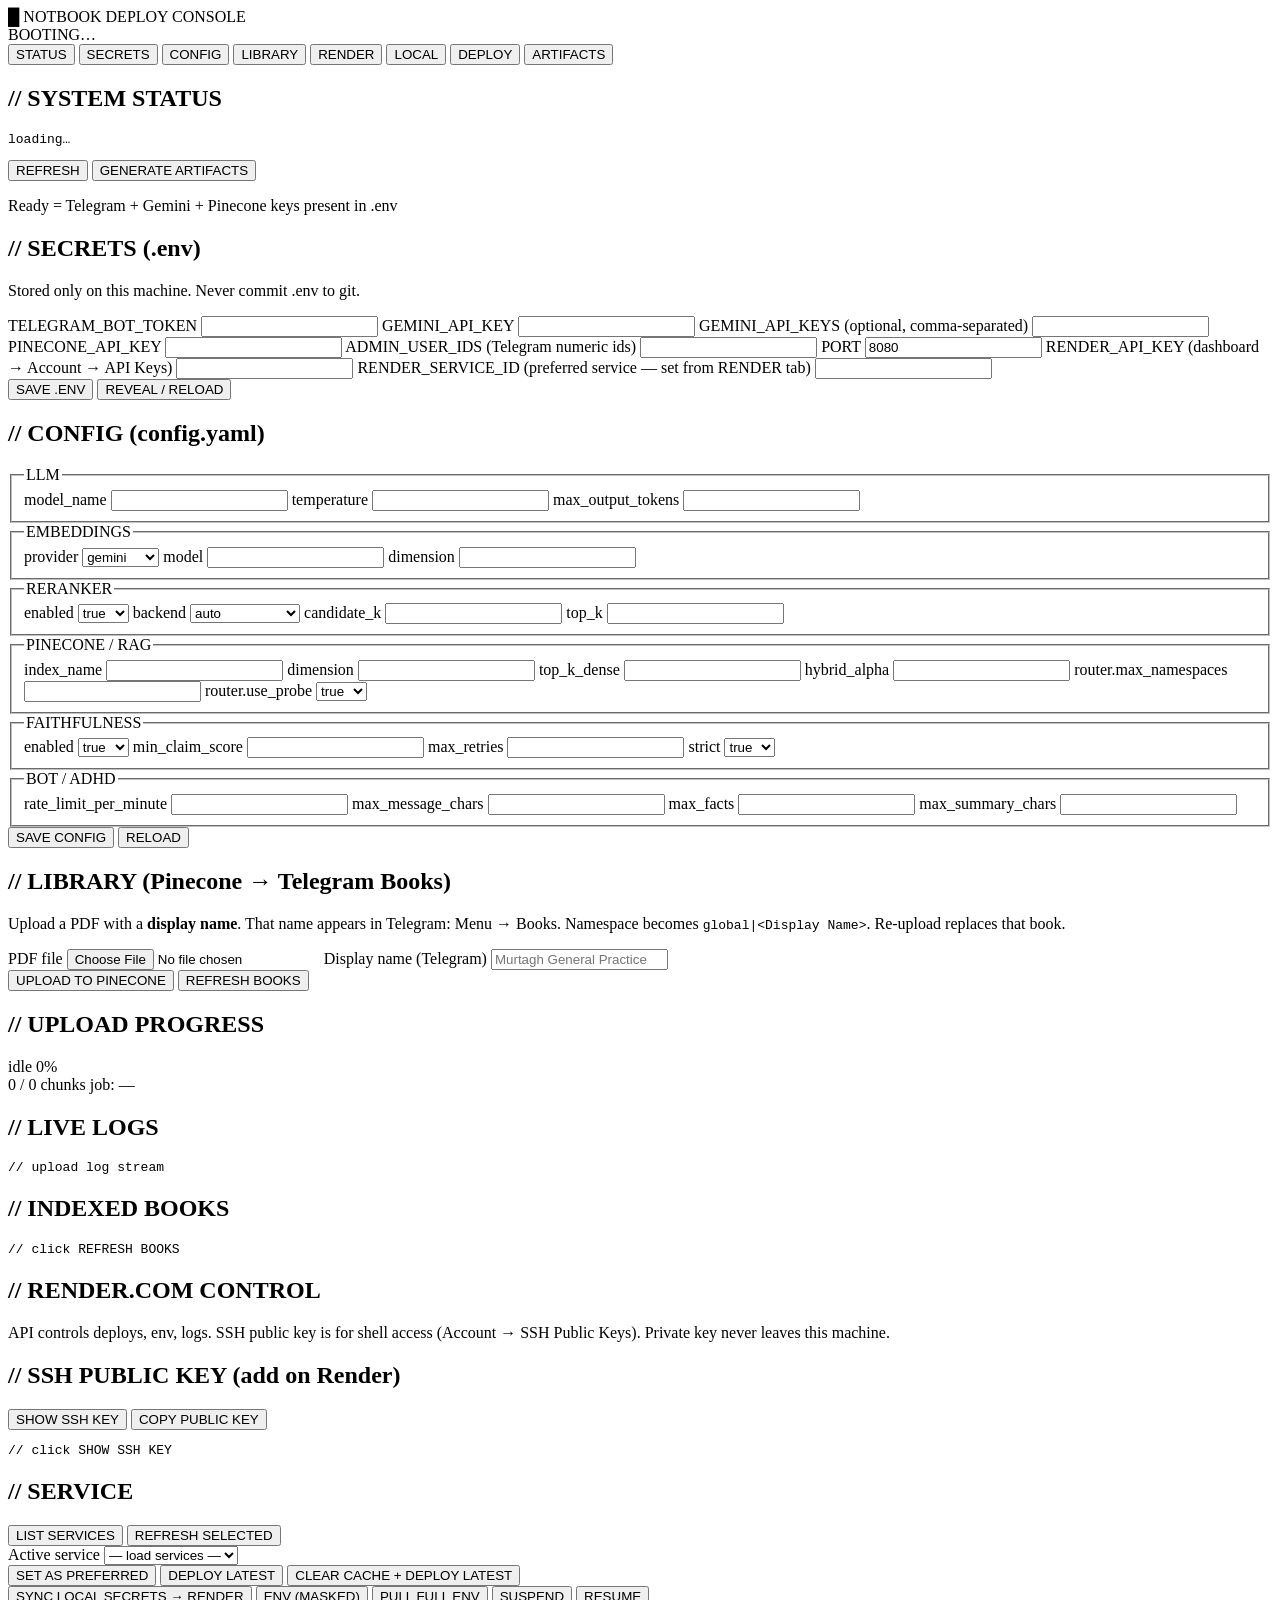
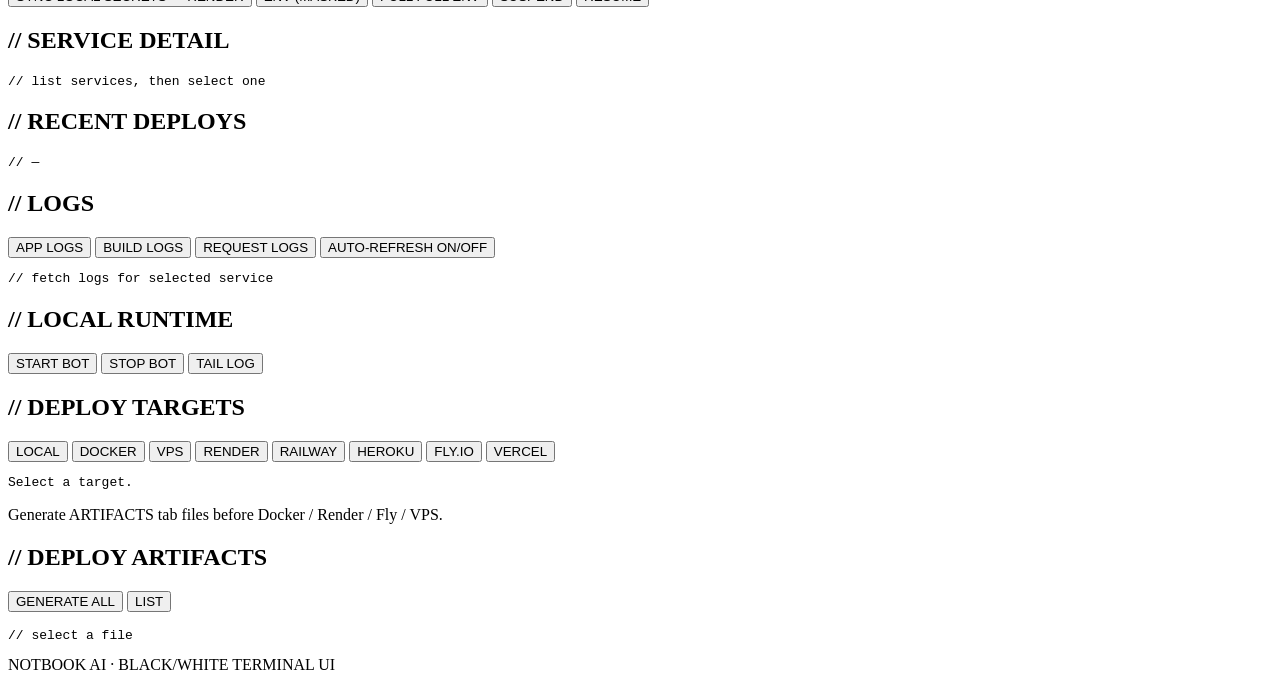
==== deploy_console/templates/index.html @ 41f43f49 "Add realtime upload progress bar and live logs to Deploy Console Library ingest runs as a background" ====
<!DOCTYPE html>
<html lang="en">
<head>
  <meta charset="UTF-8" />
  <meta name="viewport" content="width=device-width, initial-scale=1" />
  <title>NOTBOOK // DEPLOY CONSOLE</title>
  <link rel="stylesheet" href="/static/style.css" />
</head>
<body>
  <div class="crt">
    <header class="top">
      <div class="brand">
        <span class="blink">█</span> NOTBOOK DEPLOY CONSOLE
      </div>
      <div class="meta" id="meta-line">BOOTING…</div>
    </header>

    <nav class="tabs" id="tabs">
      <button data-tab="status" class="active">STATUS</button>
      <button data-tab="secrets">SECRETS</button>
      <button data-tab="config">CONFIG</button>
      <button data-tab="library">LIBRARY</button>
      <button data-tab="render">RENDER</button>
      <button data-tab="local">LOCAL</button>
      <button data-tab="deploy">DEPLOY</button>
      <button data-tab="artifacts">ARTIFACTS</button>
    </nav>

    <main>
      <!-- STATUS -->
      <section id="tab-status" class="panel active">
        <h2>// SYSTEM STATUS</h2>
        <pre id="status-pre" class="term-block">loading…</pre>
        <div class="row">
          <button class="btn" id="btn-refresh-status">REFRESH</button>
          <button class="btn" id="btn-gen-artifacts">GENERATE ARTIFACTS</button>
        </div>
        <p class="hint">Ready = Telegram + Gemini + Pinecone keys present in .env</p>
      </section>

      <!-- SECRETS -->
      <section id="tab-secrets" class="panel">
        <h2>// SECRETS  (.env)</h2>
        <p class="hint">Stored only on this machine. Never commit .env to git.</p>
        <form id="form-secrets" class="form-grid">
          <label>TELEGRAM_BOT_TOKEN
            <input name="TELEGRAM_BOT_TOKEN" type="password" autocomplete="off" spellcheck="false" />
          </label>
          <label>GEMINI_API_KEY
            <input name="GEMINI_API_KEY" type="password" autocomplete="off" spellcheck="false" />
          </label>
          <label>GEMINI_API_KEYS <span class="dim">(optional, comma-separated)</span>
            <input name="GEMINI_API_KEYS" type="text" autocomplete="off" spellcheck="false" />
          </label>
          <label>PINECONE_API_KEY
            <input name="PINECONE_API_KEY" type="password" autocomplete="off" spellcheck="false" />
          </label>
          <label>ADMIN_USER_IDS <span class="dim">(Telegram numeric ids)</span>
            <input name="ADMIN_USER_IDS" type="text" autocomplete="off" spellcheck="false" />
          </label>
          <label>PORT
            <input name="PORT" type="text" value="8080" autocomplete="off" />
          </label>
          <label>RENDER_API_KEY <span class="dim">(dashboard → Account → API Keys)</span>
            <input name="RENDER_API_KEY" type="password" autocomplete="off" spellcheck="false" />
          </label>
          <label>RENDER_SERVICE_ID <span class="dim">(preferred service — set from RENDER tab)</span>
            <input name="RENDER_SERVICE_ID" type="text" autocomplete="off" spellcheck="false" />
          </label>
        </form>
        <div class="row">
          <button class="btn" id="btn-save-secrets">SAVE .ENV</button>
          <button class="btn ghost" id="btn-reveal-secrets">REVEAL / RELOAD</button>
        </div>
        <pre id="secrets-msg" class="msg"></pre>
      </section>

      <!-- CONFIG -->
      <section id="tab-config" class="panel">
        <h2>// CONFIG  (config.yaml)</h2>
        <form id="form-config" class="form-grid two">
          <fieldset>
            <legend>LLM</legend>
            <label>model_name
              <input name="llm.model_name" data-path="llm.model_name" />
            </label>
            <label>temperature
              <input name="llm.temperature" data-path="llm.temperature" />
            </label>
            <label>max_output_tokens
              <input name="llm.max_output_tokens" data-path="llm.max_output_tokens" />
            </label>
          </fieldset>
          <fieldset>
            <legend>EMBEDDINGS</legend>
            <label>provider
              <select data-path="embeddings.provider">
                <option value="gemini">gemini</option>
                <option value="pinecone">pinecone</option>
              </select>
            </label>
            <label>model
              <input data-path="embeddings.model" />
            </label>
            <label>dimension
              <input data-path="embeddings.dimension" />
            </label>
          </fieldset>
          <fieldset>
            <legend>RERANKER</legend>
            <label>enabled
              <select data-path="reranker.enabled">
                <option value="true">true</option>
                <option value="false">false</option>
              </select>
            </label>
            <label>backend
              <select data-path="reranker.backend">
                <option value="auto">auto</option>
                <option value="gemini">gemini</option>
                <option value="cross_encoder">cross_encoder</option>
                <option value="none">none</option>
              </select>
            </label>
            <label>candidate_k
              <input data-path="reranker.candidate_k" />
            </label>
            <label>top_k
              <input data-path="reranker.top_k" />
            </label>
          </fieldset>
          <fieldset>
            <legend>PINECONE / RAG</legend>
            <label>index_name
              <input data-path="pinecone.index_name" />
            </label>
            <label>dimension
              <input data-path="pinecone.dimension" />
            </label>
            <label>top_k_dense
              <input data-path="pinecone.top_k_dense" />
            </label>
            <label>hybrid_alpha
              <input data-path="pinecone.hybrid_alpha" />
            </label>
            <label>router.max_namespaces
              <input data-path="pinecone.router.max_namespaces" />
            </label>
            <label>router.use_probe
              <select data-path="pinecone.router.use_probe">
                <option value="true">true</option>
                <option value="false">false</option>
              </select>
            </label>
          </fieldset>
          <fieldset>
            <legend>FAITHFULNESS</legend>
            <label>enabled
              <select data-path="faithfulness.enabled">
                <option value="true">true</option>
                <option value="false">false</option>
              </select>
            </label>
            <label>min_claim_score
              <input data-path="faithfulness.min_claim_score" />
            </label>
            <label>max_retries
              <input data-path="faithfulness.max_retries" />
            </label>
            <label>strict
              <select data-path="faithfulness.strict">
                <option value="true">true</option>
                <option value="false">false</option>
              </select>
            </label>
          </fieldset>
          <fieldset>
            <legend>BOT / ADHD</legend>
            <label>rate_limit_per_minute
              <input data-path="bot.rate_limit_per_minute" />
            </label>
            <label>max_message_chars
              <input data-path="bot.max_message_chars" />
            </label>
            <label>max_facts
              <input data-path="adhd.max_facts" />
            </label>
            <label>max_summary_chars
              <input data-path="adhd.max_summary_chars" />
            </label>
          </fieldset>
        </form>
        <div class="row">
          <button class="btn" id="btn-save-config">SAVE CONFIG</button>
          <button class="btn ghost" id="btn-reload-config">RELOAD</button>
        </div>
        <pre id="config-msg" class="msg"></pre>
      </section>

      <!-- LIBRARY / PINECONE UPLOAD -->
      <section id="tab-library" class="panel">
        <h2>// LIBRARY  (Pinecone → Telegram Books)</h2>
        <p class="hint">
          Upload a PDF with a <b>display name</b>. That name appears in Telegram: Menu → Books.
          Namespace becomes <code>global|&lt;Display Name&gt;</code>. Re-upload replaces that book.
        </p>
        <form id="form-library" class="form-grid" enctype="multipart/form-data">
          <label>PDF file
            <input type="file" name="file" id="lib-file" accept=".pdf,application/pdf" />
          </label>
          <label>Display name (Telegram)
            <input type="text" name="display_name" id="lib-name" placeholder="Murtagh General Practice" autocomplete="off" />
          </label>
        </form>
        <div class="row">
          <button class="btn" id="btn-lib-upload">UPLOAD TO PINECONE</button>
          <button class="btn ghost" id="btn-lib-refresh">REFRESH BOOKS</button>
        </div>
        <pre id="lib-msg" class="msg"></pre>

        <h2>// UPLOAD PROGRESS</h2>
        <div class="prog-meta">
          <span id="lib-phase">idle</span>
          <span id="lib-pct-label">0%</span>
        </div>
        <div class="prog-track" aria-label="upload progress">
          <div class="prog-fill" id="lib-prog-fill" style="width:0%"></div>
        </div>
        <div class="prog-meta dim">
          <span id="lib-counts">0 / 0 chunks</span>
          <span id="lib-job">job: —</span>
        </div>
        <h2>// LIVE LOGS</h2>
        <pre id="lib-live-log" class="term-block log">// upload log stream</pre>

        <h2>// INDEXED BOOKS</h2>
        <pre id="lib-books" class="term-block">// click REFRESH BOOKS</pre>
      </section>

      <!-- RENDER -->
      <section id="tab-render" class="panel">
        <h2>// RENDER.COM CONTROL</h2>
        <p class="hint">
          API controls deploys, env, logs. SSH public key is for shell access (Account → SSH Public Keys).
          Private key never leaves this machine.
        </p>

        <h2>// SSH PUBLIC KEY (add on Render)</h2>
        <div class="row">
          <button class="btn" id="btn-render-ssh">SHOW SSH KEY</button>
          <button class="btn ghost" id="btn-copy-ssh">COPY PUBLIC KEY</button>
        </div>
        <pre id="render-ssh" class="term-block">// click SHOW SSH KEY</pre>

        <h2>// SERVICE</h2>
        <div class="row">
          <button class="btn" id="btn-render-list">LIST SERVICES</button>
          <button class="btn ghost" id="btn-render-refresh">REFRESH SELECTED</button>
        </div>
        <label>Active service
          <select id="render-service-select">
            <option value="">— load services —</option>
          </select>
        </label>
        <div class="row">
          <button class="btn" id="btn-render-prefer">SET AS PREFERRED</button>
          <button class="btn" id="btn-render-deploy">DEPLOY LATEST</button>
          <button class="btn danger" id="btn-render-deploy-clear">CLEAR CACHE + DEPLOY LATEST</button>
        </div>
        <div class="row">
          <button class="btn ghost" id="btn-render-sync">SYNC LOCAL SECRETS → RENDER</button>
          <button class="btn ghost" id="btn-render-env">ENV (MASKED)</button>
          <button class="btn" id="btn-render-env-full">PULL FULL ENV</button>
          <button class="btn danger" id="btn-render-suspend">SUSPEND</button>
          <button class="btn" id="btn-render-resume">RESUME</button>
        </div>
        <pre id="render-msg" class="msg"></pre>
        <h2>// SERVICE DETAIL</h2>
        <pre id="render-detail" class="term-block">// list services, then select one</pre>
        <h2>// RECENT DEPLOYS</h2>
        <pre id="render-deploys" class="term-block log">// —</pre>
        <h2>// LOGS</h2>
        <div class="row">
          <button class="btn" id="btn-render-logs">APP LOGS</button>
          <button class="btn ghost" id="btn-render-logs-build">BUILD LOGS</button>
          <button class="btn ghost" id="btn-render-logs-req">REQUEST LOGS</button>
          <button class="btn ghost" id="btn-render-logs-auto">AUTO-REFRESH ON/OFF</button>
        </div>
        <pre id="render-logs" class="term-block log">// fetch logs for selected service</pre>
      </section>

      <!-- LOCAL -->
      <section id="tab-local" class="panel">
        <h2>// LOCAL RUNTIME</h2>
        <div class="row">
          <button class="btn" id="btn-start">START BOT</button>
          <button class="btn danger" id="btn-stop">STOP BOT</button>
          <button class="btn ghost" id="btn-log">TAIL LOG</button>
        </div>
        <pre id="local-msg" class="msg"></pre>
        <pre id="local-log" class="term-block log"></pre>
      </section>

      <!-- DEPLOY -->
      <section id="tab-deploy" class="panel">
        <h2>// DEPLOY TARGETS</h2>
        <div class="targets" id="targets">
          <button data-target="local" class="target">LOCAL</button>
          <button data-target="docker" class="target">DOCKER</button>
          <button data-target="vps" class="target">VPS</button>
          <button data-target="render" class="target">RENDER</button>
          <button data-target="railway" class="target">RAILWAY</button>
          <button data-target="heroku" class="target">HEROKU</button>
          <button data-target="fly" class="target">FLY.IO</button>
          <button data-target="vercel" class="target warn">VERCEL</button>
        </div>
        <pre id="deploy-guide" class="term-block">Select a target.</pre>
        <p class="hint">Generate ARTIFACTS tab files before Docker / Render / Fly / VPS.</p>
      </section>

      <!-- ARTIFACTS -->
      <section id="tab-artifacts" class="panel">
        <h2>// DEPLOY ARTIFACTS</h2>
        <div class="row">
          <button class="btn" id="btn-gen">GENERATE ALL</button>
          <button class="btn ghost" id="btn-list-art">LIST</button>
        </div>
        <ul id="art-list" class="file-list"></ul>
        <pre id="art-view" class="term-block log">// select a file</pre>
      </section>
    </main>

    <footer class="foot">
      <span>NOTBOOK AI · BLACK/WHITE TERMINAL UI</span>
      <span id="clock"></span>
    </footer>
  </div>
  <script src="/static/app.js"></script>
</body>
</html>
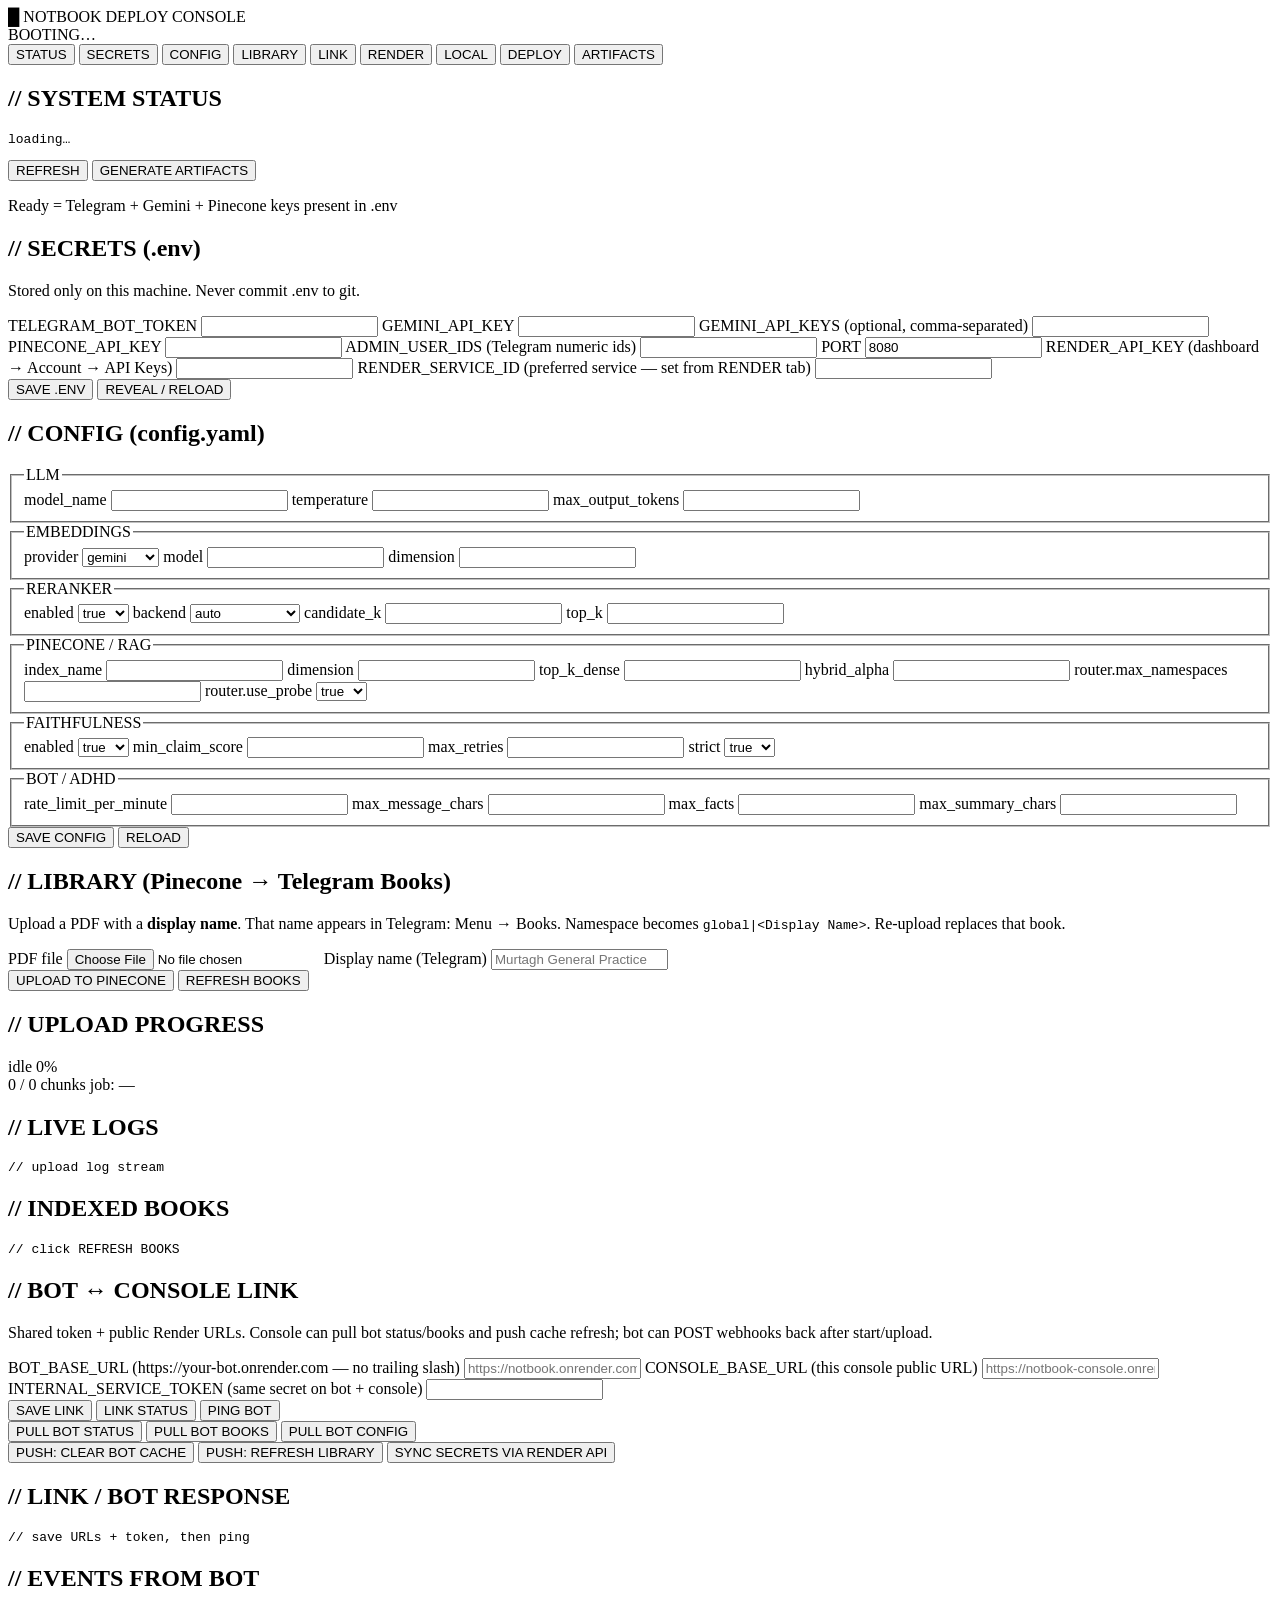
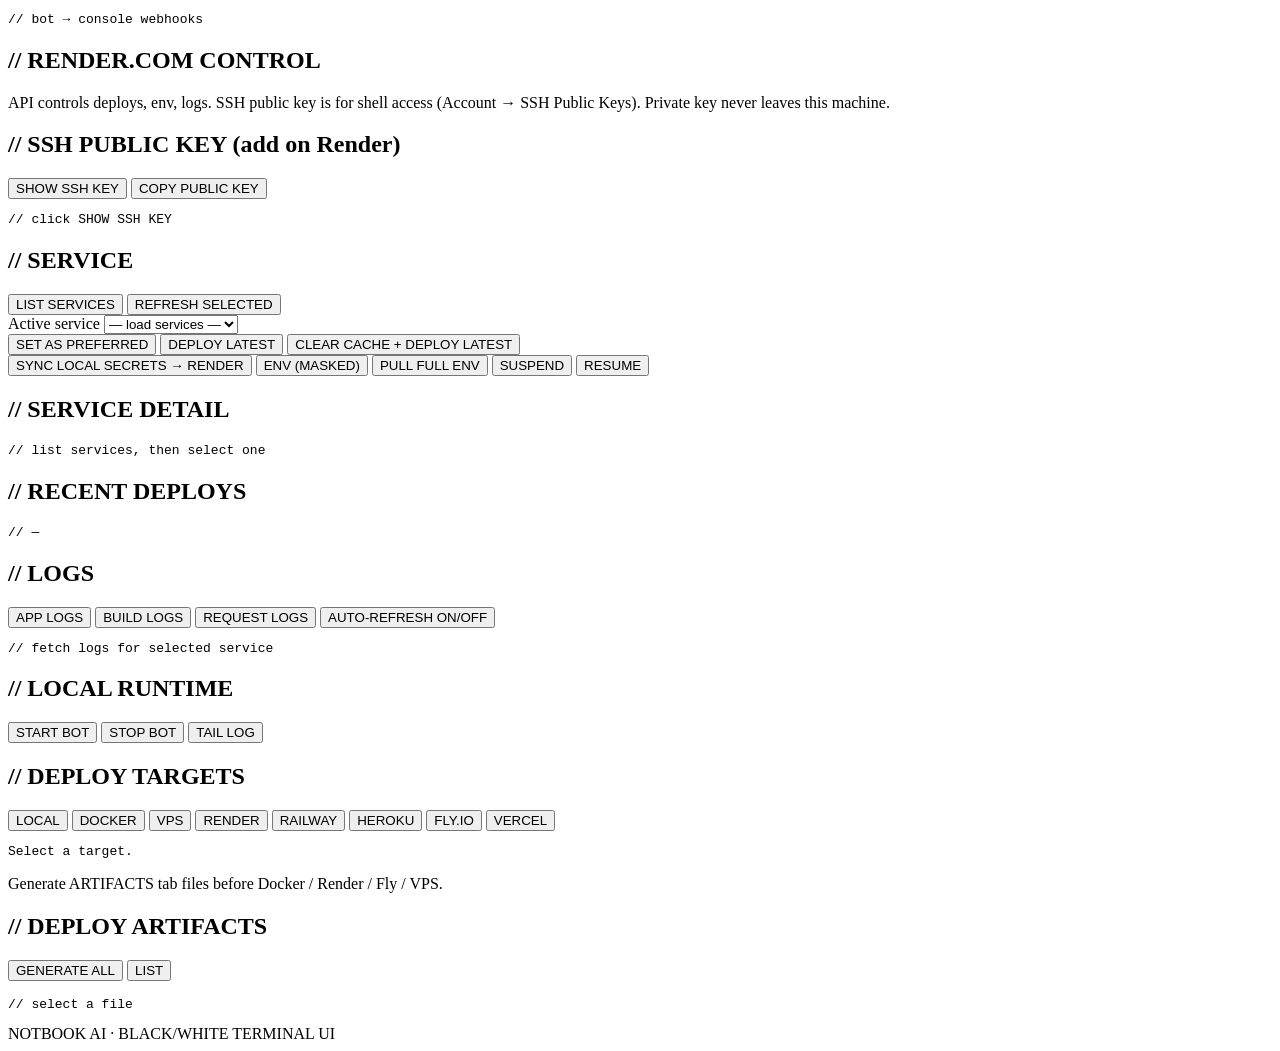
==== commit 330ff8ad: "Add bot↔console internal API link for Render-to-Render control Shared INTERNAL_SERVICE_TOKEN enables" ====
--- a/deploy_console/templates/index.html
+++ b/deploy_console/templates/index.html
@@ -20,6 +20,7 @@
       <button data-tab="secrets">SECRETS</button>
       <button data-tab="config">CONFIG</button>
       <button data-tab="library">LIBRARY</button>
+      <button data-tab="link">LINK</button>
       <button data-tab="render">RENDER</button>
       <button data-tab="local">LOCAL</button>
       <button data-tab="deploy">DEPLOY</button>
@@ -235,6 +236,46 @@
 
         <h2>// INDEXED BOOKS</h2>
         <pre id="lib-books" class="term-block">// click REFRESH BOOKS</pre>
+      </section>
+
+      <!-- LINK bot ↔ console -->
+      <section id="tab-link" class="panel">
+        <h2>// BOT ↔ CONSOLE LINK</h2>
+        <p class="hint">
+          Shared token + public Render URLs. Console can pull bot status/books and push
+          cache refresh; bot can POST webhooks back after start/upload.
+        </p>
+        <form id="form-link" class="form-grid">
+          <label>BOT_BASE_URL <span class="dim">(https://your-bot.onrender.com — no trailing slash)</span>
+            <input name="BOT_BASE_URL" id="link-bot-url" type="url" autocomplete="off" spellcheck="false" placeholder="https://notbook.onrender.com" />
+          </label>
+          <label>CONSOLE_BASE_URL <span class="dim">(this console public URL)</span>
+            <input name="CONSOLE_BASE_URL" id="link-console-url" type="url" autocomplete="off" spellcheck="false" placeholder="https://notbook-console.onrender.com" />
+          </label>
+          <label>INTERNAL_SERVICE_TOKEN <span class="dim">(same secret on bot + console)</span>
+            <input name="INTERNAL_SERVICE_TOKEN" id="link-token" type="password" autocomplete="off" spellcheck="false" />
+          </label>
+        </form>
+        <div class="row">
+          <button class="btn" id="btn-link-save">SAVE LINK</button>
+          <button class="btn ghost" id="btn-link-status">LINK STATUS</button>
+          <button class="btn" id="btn-link-ping">PING BOT</button>
+        </div>
+        <div class="row">
+          <button class="btn ghost" id="btn-link-pull-status">PULL BOT STATUS</button>
+          <button class="btn ghost" id="btn-link-pull-books">PULL BOT BOOKS</button>
+          <button class="btn ghost" id="btn-link-pull-config">PULL BOT CONFIG</button>
+        </div>
+        <div class="row">
+          <button class="btn" id="btn-link-cache">PUSH: CLEAR BOT CACHE</button>
+          <button class="btn" id="btn-link-refresh">PUSH: REFRESH LIBRARY</button>
+          <button class="btn ghost" id="btn-link-sync-render">SYNC SECRETS VIA RENDER API</button>
+        </div>
+        <pre id="link-msg" class="msg"></pre>
+        <h2>// LINK / BOT RESPONSE</h2>
+        <pre id="link-out" class="term-block log">// save URLs + token, then ping</pre>
+        <h2>// EVENTS FROM BOT</h2>
+        <pre id="link-events" class="term-block log">// bot → console webhooks</pre>
       </section>
 
       <!-- RENDER -->
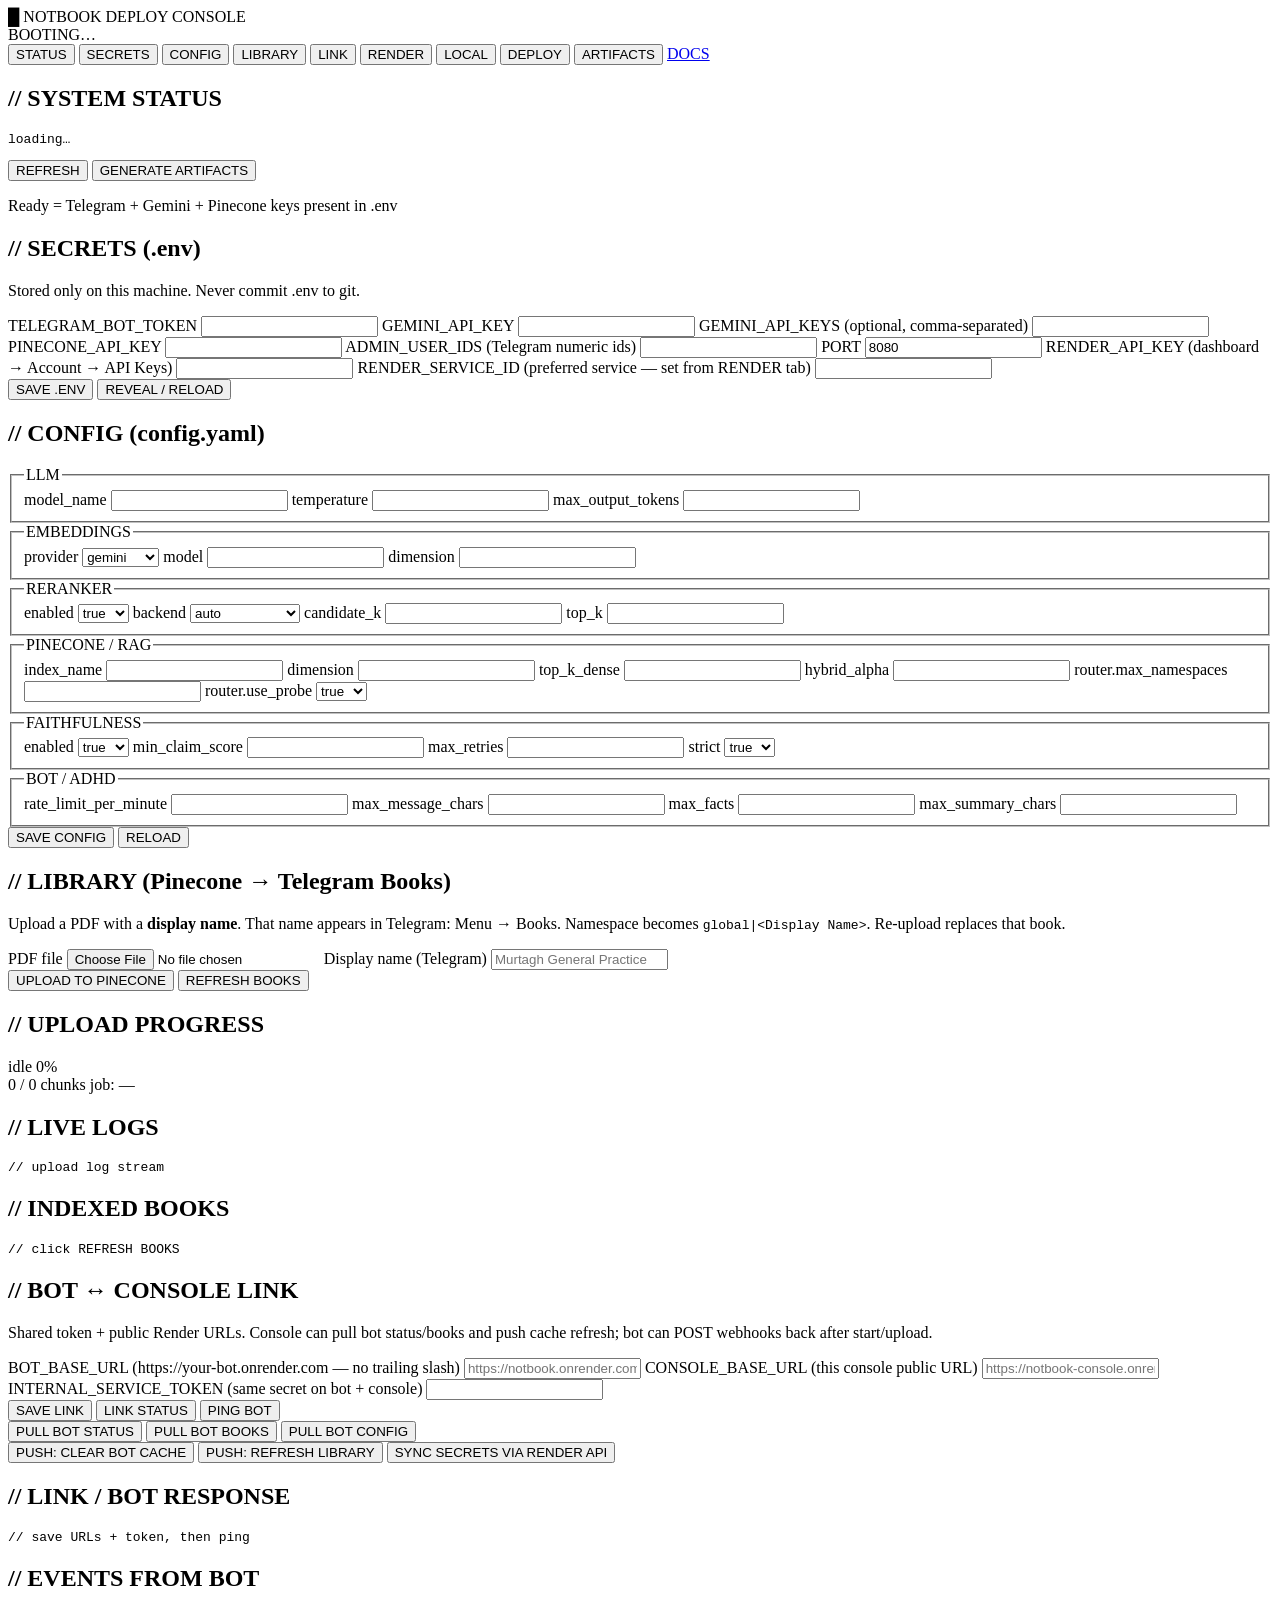
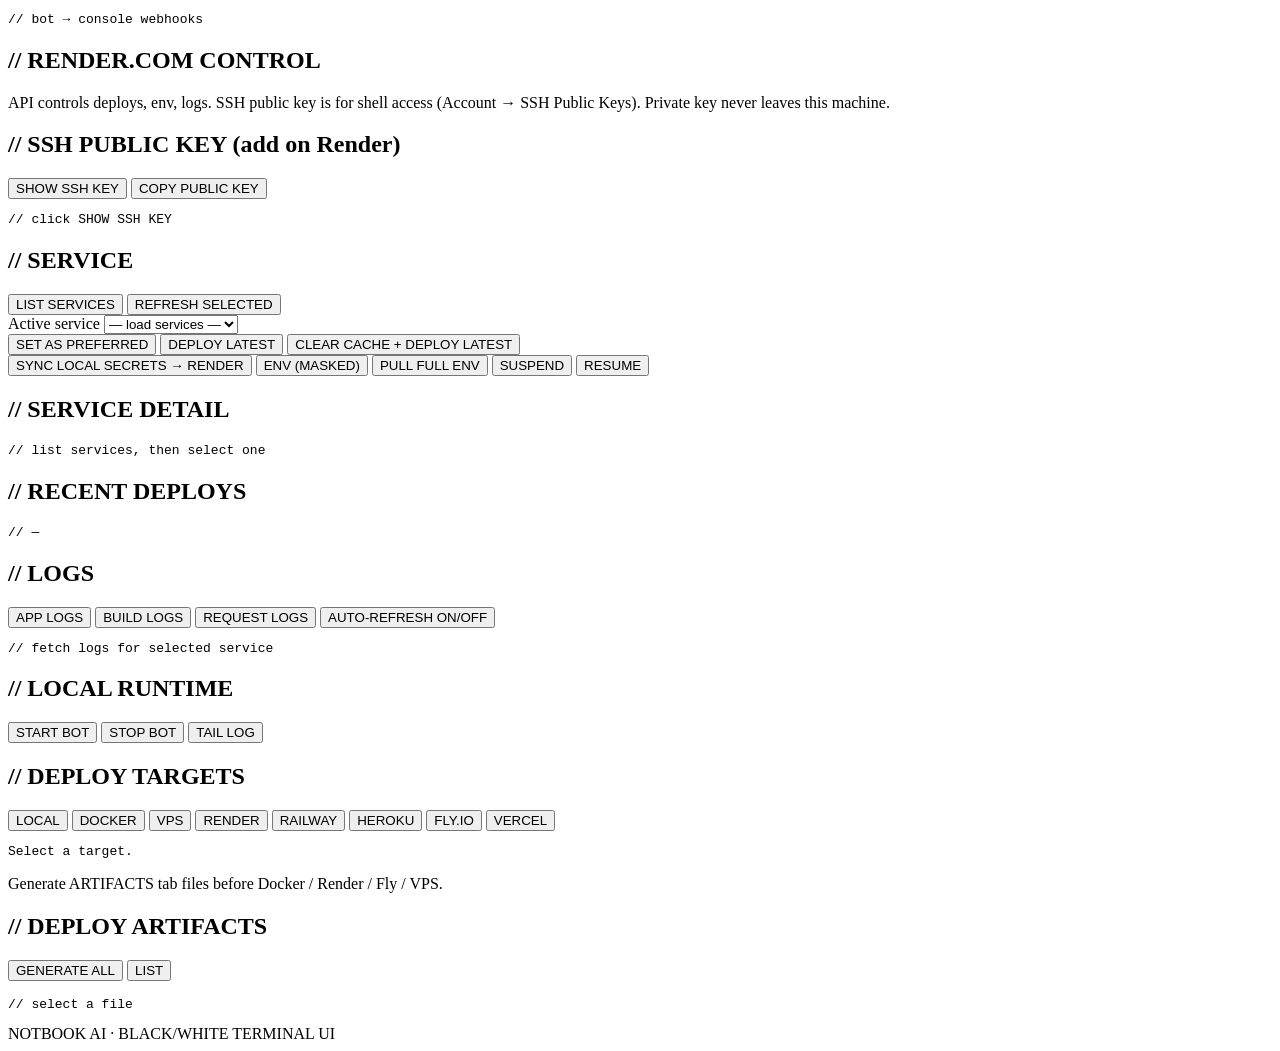
==== commit f4c363a6: "Fix live bot status on STATUS; add plain-English /docs guide Probe BOT_BASE_URL /health and linked /" ====
--- a/deploy_console/templates/index.html
+++ b/deploy_console/templates/index.html
@@ -25,6 +25,7 @@
       <button data-tab="local">LOCAL</button>
       <button data-tab="deploy">DEPLOY</button>
       <button data-tab="artifacts">ARTIFACTS</button>
+      <a class="tab-link" href="/docs" title="Plain English guide">DOCS</a>
     </nav>
 
     <main>
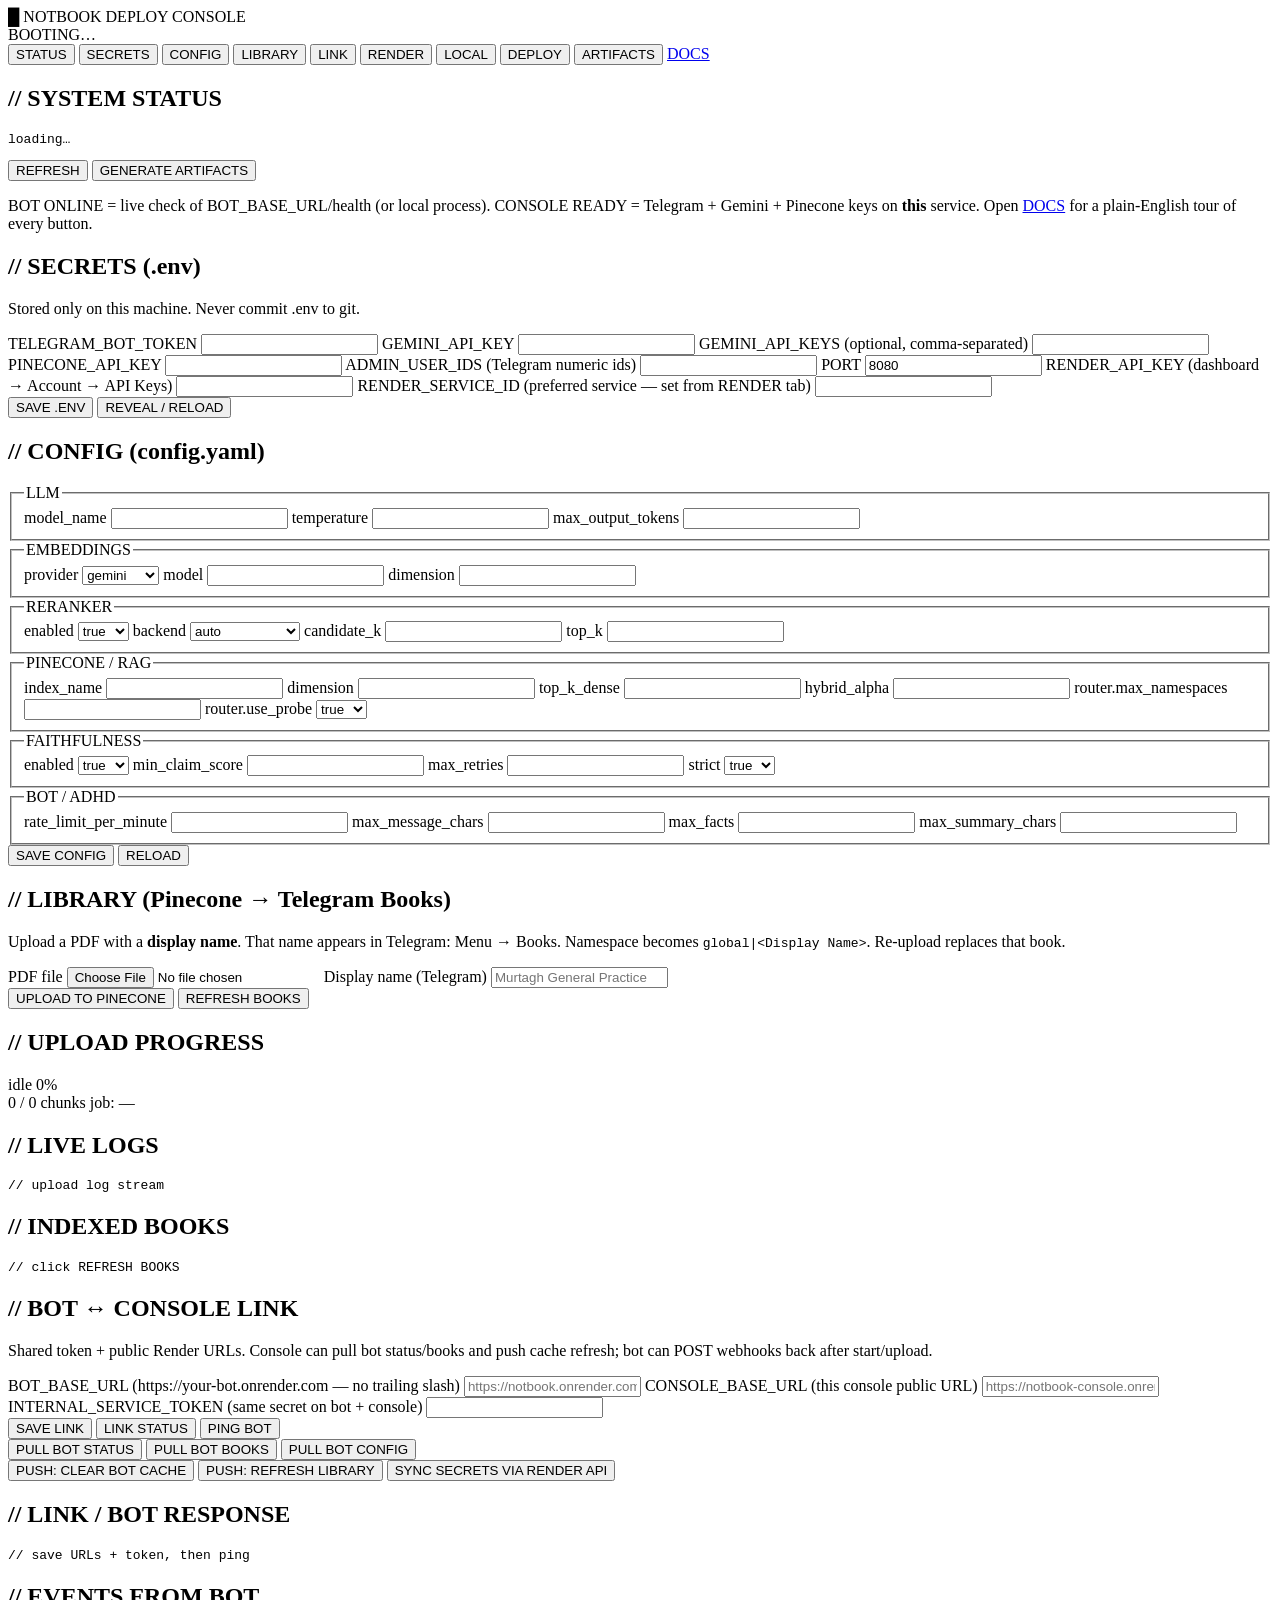
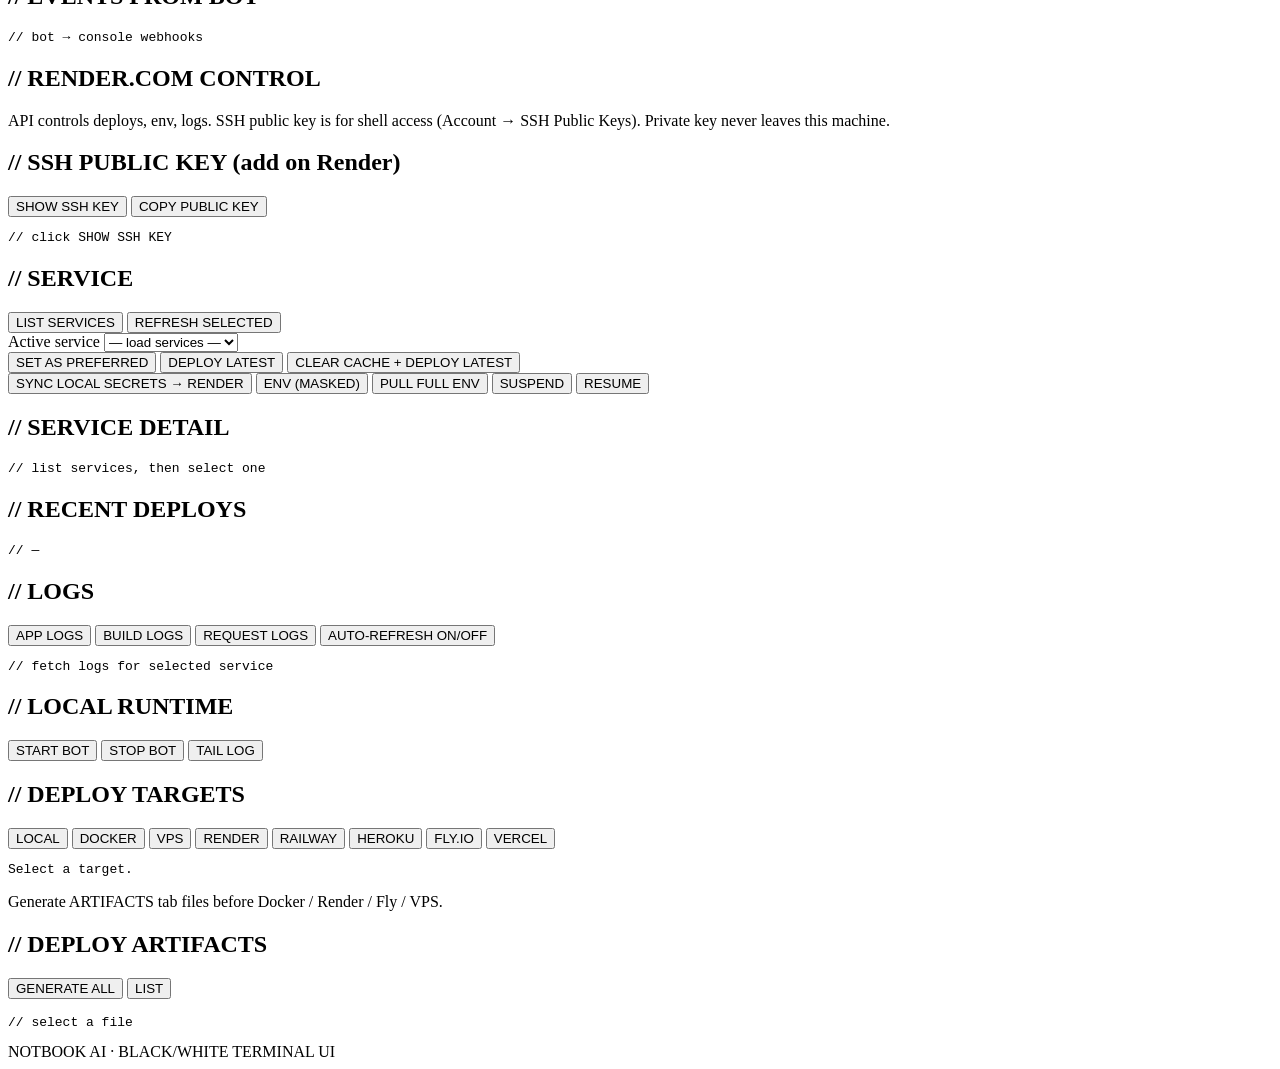
==== commit 1b6a5ead: "Fix bot ONLINE status (live /health) and expand plain-English /docs STATUS now treats local process " ====
--- a/deploy_console/templates/index.html
+++ b/deploy_console/templates/index.html
@@ -37,7 +37,11 @@
           <button class="btn" id="btn-refresh-status">REFRESH</button>
           <button class="btn" id="btn-gen-artifacts">GENERATE ARTIFACTS</button>
         </div>
-        <p class="hint">Ready = Telegram + Gemini + Pinecone keys present in .env</p>
+        <p class="hint">
+          BOT ONLINE = live check of BOT_BASE_URL/health (or local process).
+          CONSOLE READY = Telegram + Gemini + Pinecone keys on <b>this</b> service.
+          Open <a href="/docs">DOCS</a> for a plain-English tour of every button.
+        </p>
       </section>
 
       <!-- SECRETS -->
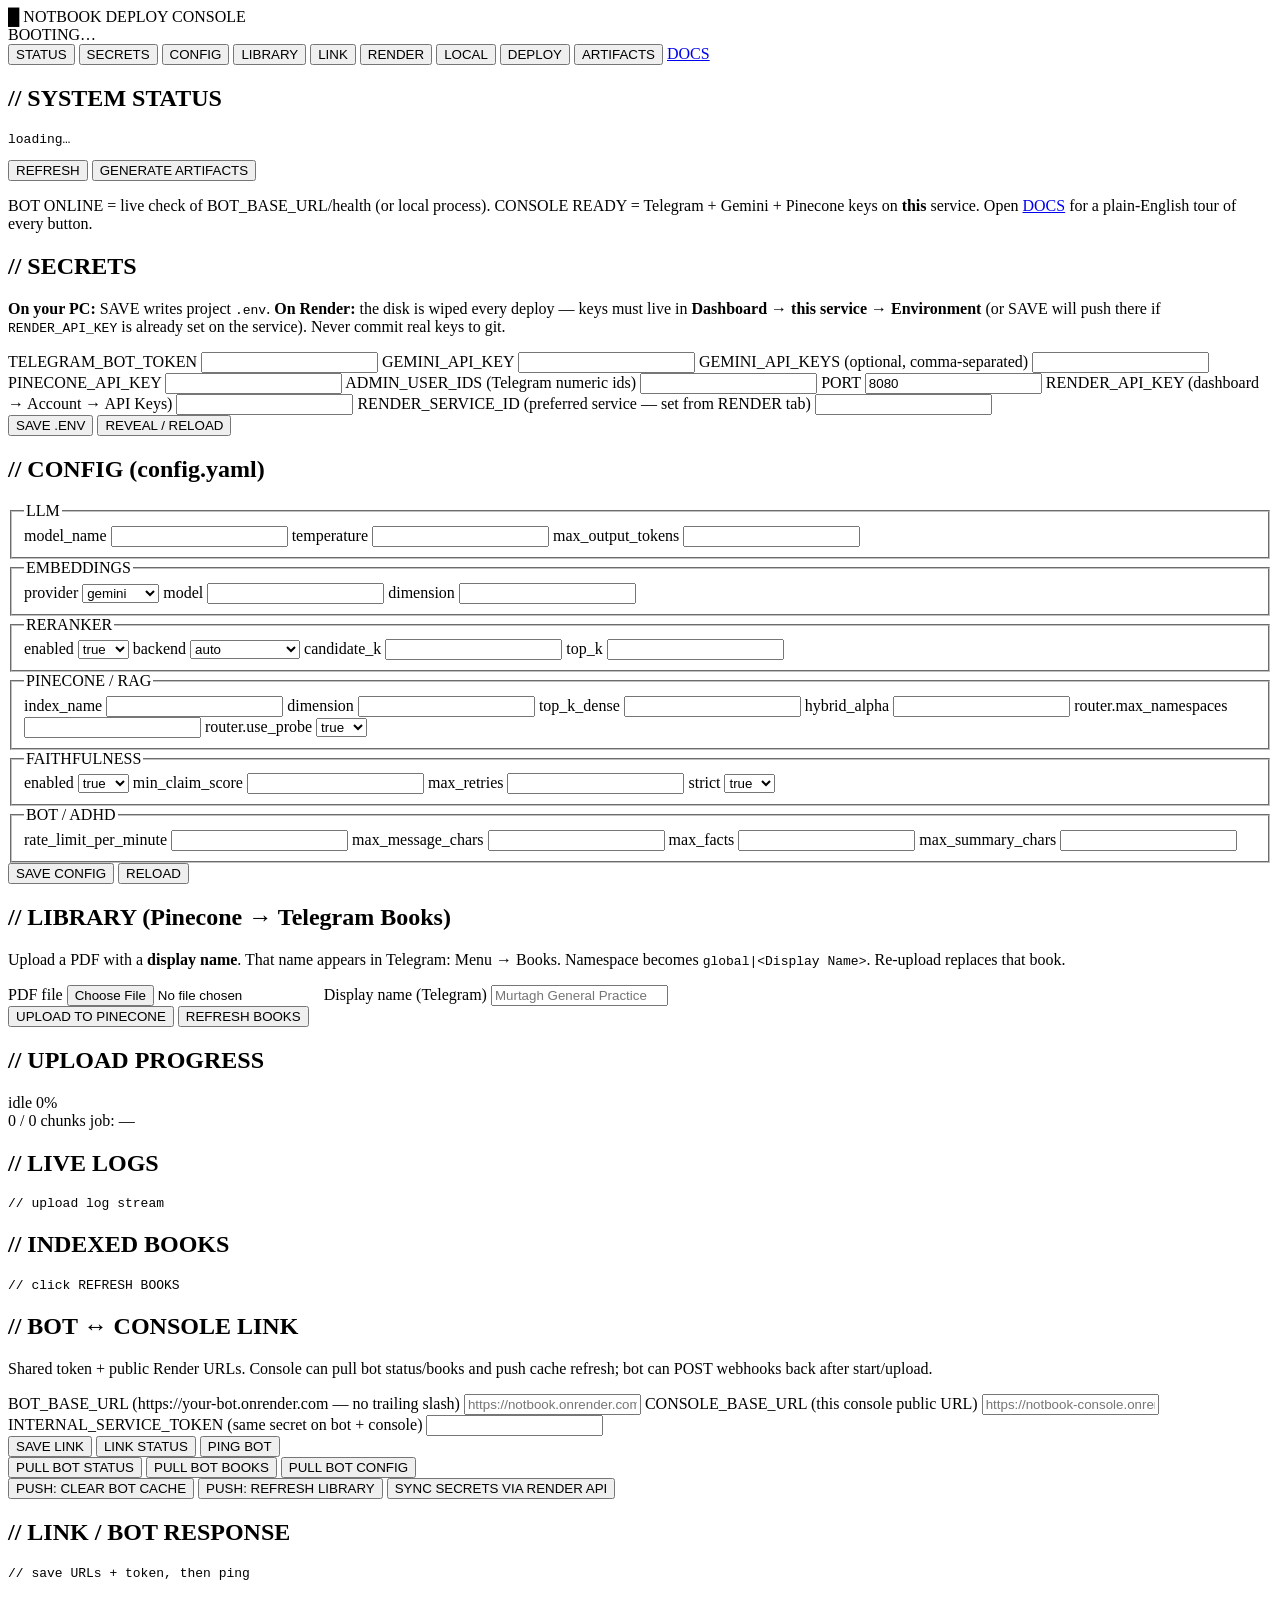
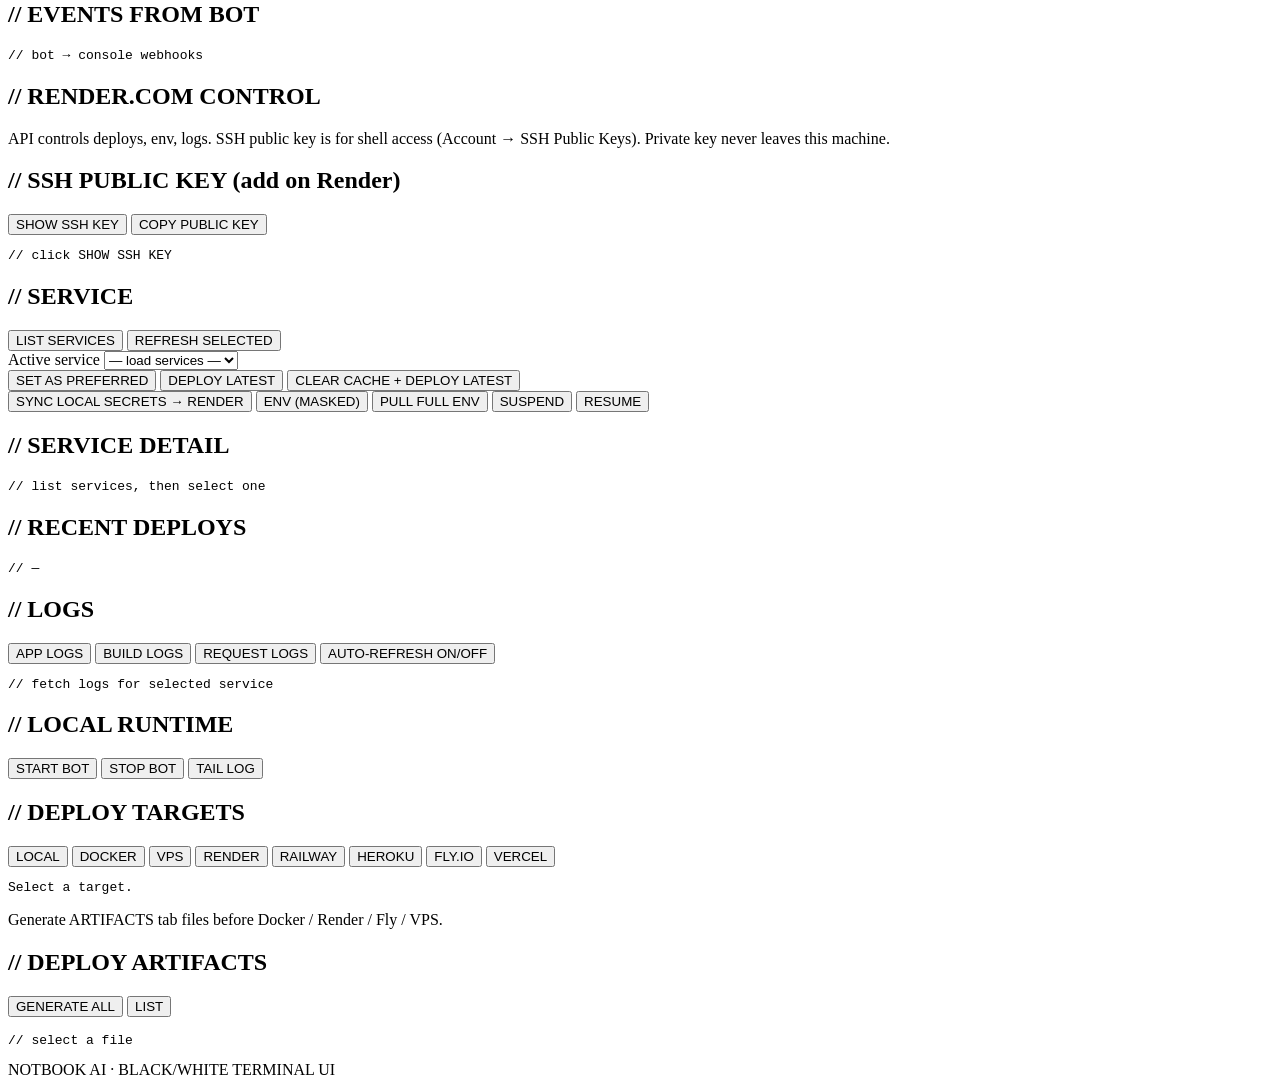
==== commit b0c5c096: "Persist console secrets to Render Environment on save Saving only wrote ephemeral .env which deploys" ====
--- a/deploy_console/templates/index.html
+++ b/deploy_console/templates/index.html
@@ -46,8 +46,14 @@
 
       <!-- SECRETS -->
       <section id="tab-secrets" class="panel">
-        <h2>// SECRETS  (.env)</h2>
-        <p class="hint">Stored only on this machine. Never commit .env to git.</p>
+        <h2>// SECRETS</h2>
+        <p class="hint">
+          <b>On your PC:</b> SAVE writes project <code>.env</code>.
+          <b>On Render:</b> the disk is wiped every deploy — keys must live in
+          <b>Dashboard → this service → Environment</b> (or SAVE will push there if
+          <code>RENDER_API_KEY</code> is already set on the service).
+          Never commit real keys to git.
+        </p>
         <form id="form-secrets" class="form-grid">
           <label>TELEGRAM_BOT_TOKEN
             <input name="TELEGRAM_BOT_TOKEN" type="password" autocomplete="off" spellcheck="false" />
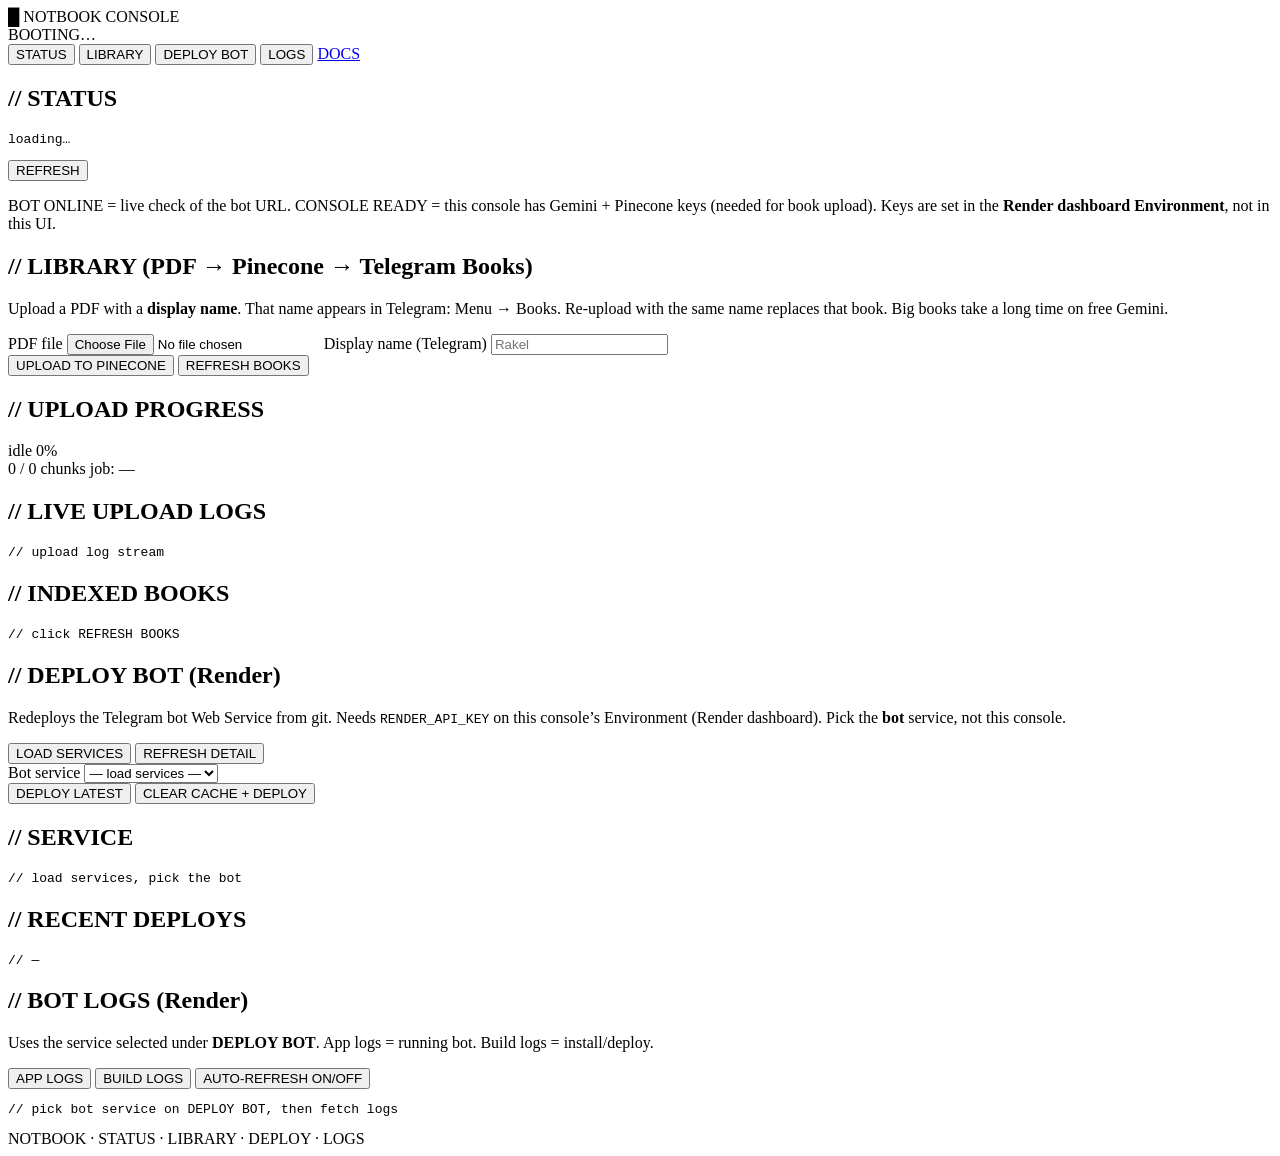
==== commit 6b9ff855: "Simplify console to status, library, bot deploy, and logs Remove secrets/config/link/local/artifacts" ====
--- a/deploy_console/templates/index.html
+++ b/deploy_console/templates/index.html
@@ -3,225 +3,54 @@
 <head>
   <meta charset="UTF-8" />
   <meta name="viewport" content="width=device-width, initial-scale=1" />
-  <title>NOTBOOK // DEPLOY CONSOLE</title>
+  <title>NOTBOOK // CONSOLE</title>
   <link rel="stylesheet" href="/static/style.css" />
 </head>
 <body>
   <div class="crt">
     <header class="top">
       <div class="brand">
-        <span class="blink">█</span> NOTBOOK DEPLOY CONSOLE
+        <span class="blink">█</span> NOTBOOK CONSOLE
       </div>
       <div class="meta" id="meta-line">BOOTING…</div>
     </header>
 
     <nav class="tabs" id="tabs">
       <button data-tab="status" class="active">STATUS</button>
-      <button data-tab="secrets">SECRETS</button>
-      <button data-tab="config">CONFIG</button>
       <button data-tab="library">LIBRARY</button>
-      <button data-tab="link">LINK</button>
-      <button data-tab="render">RENDER</button>
-      <button data-tab="local">LOCAL</button>
-      <button data-tab="deploy">DEPLOY</button>
-      <button data-tab="artifacts">ARTIFACTS</button>
-      <a class="tab-link" href="/docs" title="Plain English guide">DOCS</a>
+      <button data-tab="deploy">DEPLOY BOT</button>
+      <button data-tab="logs">LOGS</button>
+      <a class="tab-link" href="/docs" title="Simple guide">DOCS</a>
     </nav>
 
     <main>
       <!-- STATUS -->
       <section id="tab-status" class="panel active">
-        <h2>// SYSTEM STATUS</h2>
+        <h2>// STATUS</h2>
         <pre id="status-pre" class="term-block">loading…</pre>
         <div class="row">
           <button class="btn" id="btn-refresh-status">REFRESH</button>
-          <button class="btn" id="btn-gen-artifacts">GENERATE ARTIFACTS</button>
         </div>
         <p class="hint">
-          BOT ONLINE = live check of BOT_BASE_URL/health (or local process).
-          CONSOLE READY = Telegram + Gemini + Pinecone keys on <b>this</b> service.
-          Open <a href="/docs">DOCS</a> for a plain-English tour of every button.
+          BOT ONLINE = live check of the bot URL.
+          CONSOLE READY = this console has Gemini + Pinecone keys (needed for book upload).
+          Keys are set in the <b>Render dashboard Environment</b>, not in this UI.
         </p>
       </section>
 
-      <!-- SECRETS -->
-      <section id="tab-secrets" class="panel">
-        <h2>// SECRETS</h2>
-        <p class="hint">
-          <b>On your PC:</b> SAVE writes project <code>.env</code>.
-          <b>On Render:</b> the disk is wiped every deploy — keys must live in
-          <b>Dashboard → this service → Environment</b> (or SAVE will push there if
-          <code>RENDER_API_KEY</code> is already set on the service).
-          Never commit real keys to git.
-        </p>
-        <form id="form-secrets" class="form-grid">
-          <label>TELEGRAM_BOT_TOKEN
-            <input name="TELEGRAM_BOT_TOKEN" type="password" autocomplete="off" spellcheck="false" />
-          </label>
-          <label>GEMINI_API_KEY
-            <input name="GEMINI_API_KEY" type="password" autocomplete="off" spellcheck="false" />
-          </label>
-          <label>GEMINI_API_KEYS <span class="dim">(optional, comma-separated)</span>
-            <input name="GEMINI_API_KEYS" type="text" autocomplete="off" spellcheck="false" />
-          </label>
-          <label>PINECONE_API_KEY
-            <input name="PINECONE_API_KEY" type="password" autocomplete="off" spellcheck="false" />
-          </label>
-          <label>ADMIN_USER_IDS <span class="dim">(Telegram numeric ids)</span>
-            <input name="ADMIN_USER_IDS" type="text" autocomplete="off" spellcheck="false" />
-          </label>
-          <label>PORT
-            <input name="PORT" type="text" value="8080" autocomplete="off" />
-          </label>
-          <label>RENDER_API_KEY <span class="dim">(dashboard → Account → API Keys)</span>
-            <input name="RENDER_API_KEY" type="password" autocomplete="off" spellcheck="false" />
-          </label>
-          <label>RENDER_SERVICE_ID <span class="dim">(preferred service — set from RENDER tab)</span>
-            <input name="RENDER_SERVICE_ID" type="text" autocomplete="off" spellcheck="false" />
-          </label>
-        </form>
-        <div class="row">
-          <button class="btn" id="btn-save-secrets">SAVE .ENV</button>
-          <button class="btn ghost" id="btn-reveal-secrets">REVEAL / RELOAD</button>
-        </div>
-        <pre id="secrets-msg" class="msg"></pre>
-      </section>
-
-      <!-- CONFIG -->
-      <section id="tab-config" class="panel">
-        <h2>// CONFIG  (config.yaml)</h2>
-        <form id="form-config" class="form-grid two">
-          <fieldset>
-            <legend>LLM</legend>
-            <label>model_name
-              <input name="llm.model_name" data-path="llm.model_name" />
-            </label>
-            <label>temperature
-              <input name="llm.temperature" data-path="llm.temperature" />
-            </label>
-            <label>max_output_tokens
-              <input name="llm.max_output_tokens" data-path="llm.max_output_tokens" />
-            </label>
-          </fieldset>
-          <fieldset>
-            <legend>EMBEDDINGS</legend>
-            <label>provider
-              <select data-path="embeddings.provider">
-                <option value="gemini">gemini</option>
-                <option value="pinecone">pinecone</option>
-              </select>
-            </label>
-            <label>model
-              <input data-path="embeddings.model" />
-            </label>
-            <label>dimension
-              <input data-path="embeddings.dimension" />
-            </label>
-          </fieldset>
-          <fieldset>
-            <legend>RERANKER</legend>
-            <label>enabled
-              <select data-path="reranker.enabled">
-                <option value="true">true</option>
-                <option value="false">false</option>
-              </select>
-            </label>
-            <label>backend
-              <select data-path="reranker.backend">
-                <option value="auto">auto</option>
-                <option value="gemini">gemini</option>
-                <option value="cross_encoder">cross_encoder</option>
-                <option value="none">none</option>
-              </select>
-            </label>
-            <label>candidate_k
-              <input data-path="reranker.candidate_k" />
-            </label>
-            <label>top_k
-              <input data-path="reranker.top_k" />
-            </label>
-          </fieldset>
-          <fieldset>
-            <legend>PINECONE / RAG</legend>
-            <label>index_name
-              <input data-path="pinecone.index_name" />
-            </label>
-            <label>dimension
-              <input data-path="pinecone.dimension" />
-            </label>
-            <label>top_k_dense
-              <input data-path="pinecone.top_k_dense" />
-            </label>
-            <label>hybrid_alpha
-              <input data-path="pinecone.hybrid_alpha" />
-            </label>
-            <label>router.max_namespaces
-              <input data-path="pinecone.router.max_namespaces" />
-            </label>
-            <label>router.use_probe
-              <select data-path="pinecone.router.use_probe">
-                <option value="true">true</option>
-                <option value="false">false</option>
-              </select>
-            </label>
-          </fieldset>
-          <fieldset>
-            <legend>FAITHFULNESS</legend>
-            <label>enabled
-              <select data-path="faithfulness.enabled">
-                <option value="true">true</option>
-                <option value="false">false</option>
-              </select>
-            </label>
-            <label>min_claim_score
-              <input data-path="faithfulness.min_claim_score" />
-            </label>
-            <label>max_retries
-              <input data-path="faithfulness.max_retries" />
-            </label>
-            <label>strict
-              <select data-path="faithfulness.strict">
-                <option value="true">true</option>
-                <option value="false">false</option>
-              </select>
-            </label>
-          </fieldset>
-          <fieldset>
-            <legend>BOT / ADHD</legend>
-            <label>rate_limit_per_minute
-              <input data-path="bot.rate_limit_per_minute" />
-            </label>
-            <label>max_message_chars
-              <input data-path="bot.max_message_chars" />
-            </label>
-            <label>max_facts
-              <input data-path="adhd.max_facts" />
-            </label>
-            <label>max_summary_chars
-              <input data-path="adhd.max_summary_chars" />
-            </label>
-          </fieldset>
-        </form>
-        <div class="row">
-          <button class="btn" id="btn-save-config">SAVE CONFIG</button>
-          <button class="btn ghost" id="btn-reload-config">RELOAD</button>
-        </div>
-        <pre id="config-msg" class="msg"></pre>
-      </section>
-
-      <!-- LIBRARY / PINECONE UPLOAD -->
+      <!-- LIBRARY -->
       <section id="tab-library" class="panel">
-        <h2>// LIBRARY  (Pinecone → Telegram Books)</h2>
+        <h2>// LIBRARY  (PDF → Pinecone → Telegram Books)</h2>
         <p class="hint">
           Upload a PDF with a <b>display name</b>. That name appears in Telegram: Menu → Books.
-          Namespace becomes <code>global|&lt;Display Name&gt;</code>. Re-upload replaces that book.
+          Re-upload with the same name replaces that book. Big books take a long time on free Gemini.
         </p>
         <form id="form-library" class="form-grid" enctype="multipart/form-data">
           <label>PDF file
             <input type="file" name="file" id="lib-file" accept=".pdf,application/pdf" />
           </label>
           <label>Display name (Telegram)
-            <input type="text" name="display_name" id="lib-name" placeholder="Murtagh General Practice" autocomplete="off" />
+            <input type="text" name="display_name" id="lib-name" placeholder="Rakel" autocomplete="off" />
           </label>
         </form>
         <div class="row">
@@ -242,148 +71,60 @@
           <span id="lib-counts">0 / 0 chunks</span>
           <span id="lib-job">job: —</span>
         </div>
-        <h2>// LIVE LOGS</h2>
+        <h2>// LIVE UPLOAD LOGS</h2>
         <pre id="lib-live-log" class="term-block log">// upload log stream</pre>
 
         <h2>// INDEXED BOOKS</h2>
         <pre id="lib-books" class="term-block">// click REFRESH BOOKS</pre>
       </section>
 
-      <!-- LINK bot ↔ console -->
-      <section id="tab-link" class="panel">
-        <h2>// BOT ↔ CONSOLE LINK</h2>
+      <!-- DEPLOY BOT -->
+      <section id="tab-deploy" class="panel">
+        <h2>// DEPLOY BOT (Render)</h2>
         <p class="hint">
-          Shared token + public Render URLs. Console can pull bot status/books and push
-          cache refresh; bot can POST webhooks back after start/upload.
+          Redeploys the Telegram bot Web Service from git.
+          Needs <code>RENDER_API_KEY</code> on this console’s Environment (Render dashboard).
+          Pick the <b>bot</b> service, not this console.
         </p>
-        <form id="form-link" class="form-grid">
-          <label>BOT_BASE_URL <span class="dim">(https://your-bot.onrender.com — no trailing slash)</span>
-            <input name="BOT_BASE_URL" id="link-bot-url" type="url" autocomplete="off" spellcheck="false" placeholder="https://notbook.onrender.com" />
-          </label>
-          <label>CONSOLE_BASE_URL <span class="dim">(this console public URL)</span>
-            <input name="CONSOLE_BASE_URL" id="link-console-url" type="url" autocomplete="off" spellcheck="false" placeholder="https://notbook-console.onrender.com" />
-          </label>
-          <label>INTERNAL_SERVICE_TOKEN <span class="dim">(same secret on bot + console)</span>
-            <input name="INTERNAL_SERVICE_TOKEN" id="link-token" type="password" autocomplete="off" spellcheck="false" />
-          </label>
-        </form>
         <div class="row">
-          <button class="btn" id="btn-link-save">SAVE LINK</button>
-          <button class="btn ghost" id="btn-link-status">LINK STATUS</button>
-          <button class="btn" id="btn-link-ping">PING BOT</button>
+          <button class="btn" id="btn-bot-list">LOAD SERVICES</button>
+          <button class="btn ghost" id="btn-bot-refresh">REFRESH DETAIL</button>
         </div>
-        <div class="row">
-          <button class="btn ghost" id="btn-link-pull-status">PULL BOT STATUS</button>
-          <button class="btn ghost" id="btn-link-pull-books">PULL BOT BOOKS</button>
-          <button class="btn ghost" id="btn-link-pull-config">PULL BOT CONFIG</button>
-        </div>
-        <div class="row">
-          <button class="btn" id="btn-link-cache">PUSH: CLEAR BOT CACHE</button>
-          <button class="btn" id="btn-link-refresh">PUSH: REFRESH LIBRARY</button>
-          <button class="btn ghost" id="btn-link-sync-render">SYNC SECRETS VIA RENDER API</button>
-        </div>
-        <pre id="link-msg" class="msg"></pre>
-        <h2>// LINK / BOT RESPONSE</h2>
-        <pre id="link-out" class="term-block log">// save URLs + token, then ping</pre>
-        <h2>// EVENTS FROM BOT</h2>
-        <pre id="link-events" class="term-block log">// bot → console webhooks</pre>
-      </section>
-
-      <!-- RENDER -->
-      <section id="tab-render" class="panel">
-        <h2>// RENDER.COM CONTROL</h2>
-        <p class="hint">
-          API controls deploys, env, logs. SSH public key is for shell access (Account → SSH Public Keys).
-          Private key never leaves this machine.
-        </p>
-
-        <h2>// SSH PUBLIC KEY (add on Render)</h2>
-        <div class="row">
-          <button class="btn" id="btn-render-ssh">SHOW SSH KEY</button>
-          <button class="btn ghost" id="btn-copy-ssh">COPY PUBLIC KEY</button>
-        </div>
-        <pre id="render-ssh" class="term-block">// click SHOW SSH KEY</pre>
-
-        <h2>// SERVICE</h2>
-        <div class="row">
-          <button class="btn" id="btn-render-list">LIST SERVICES</button>
-          <button class="btn ghost" id="btn-render-refresh">REFRESH SELECTED</button>
-        </div>
-        <label>Active service
-          <select id="render-service-select">
+        <label>Bot service
+          <select id="bot-service-select">
             <option value="">— load services —</option>
           </select>
         </label>
         <div class="row">
-          <button class="btn" id="btn-render-prefer">SET AS PREFERRED</button>
-          <button class="btn" id="btn-render-deploy">DEPLOY LATEST</button>
-          <button class="btn danger" id="btn-render-deploy-clear">CLEAR CACHE + DEPLOY LATEST</button>
+          <button class="btn" id="btn-bot-deploy">DEPLOY LATEST</button>
+          <button class="btn danger" id="btn-bot-deploy-clear">CLEAR CACHE + DEPLOY</button>
         </div>
-        <div class="row">
-          <button class="btn ghost" id="btn-render-sync">SYNC LOCAL SECRETS → RENDER</button>
-          <button class="btn ghost" id="btn-render-env">ENV (MASKED)</button>
-          <button class="btn" id="btn-render-env-full">PULL FULL ENV</button>
-          <button class="btn danger" id="btn-render-suspend">SUSPEND</button>
-          <button class="btn" id="btn-render-resume">RESUME</button>
-        </div>
-        <pre id="render-msg" class="msg"></pre>
-        <h2>// SERVICE DETAIL</h2>
-        <pre id="render-detail" class="term-block">// list services, then select one</pre>
+        <pre id="deploy-msg" class="msg"></pre>
+        <h2>// SERVICE</h2>
+        <pre id="deploy-detail" class="term-block">// load services, pick the bot</pre>
         <h2>// RECENT DEPLOYS</h2>
-        <pre id="render-deploys" class="term-block log">// —</pre>
-        <h2>// LOGS</h2>
-        <div class="row">
-          <button class="btn" id="btn-render-logs">APP LOGS</button>
-          <button class="btn ghost" id="btn-render-logs-build">BUILD LOGS</button>
-          <button class="btn ghost" id="btn-render-logs-req">REQUEST LOGS</button>
-          <button class="btn ghost" id="btn-render-logs-auto">AUTO-REFRESH ON/OFF</button>
-        </div>
-        <pre id="render-logs" class="term-block log">// fetch logs for selected service</pre>
+        <pre id="deploy-deploys" class="term-block log">// —</pre>
       </section>
 
-      <!-- LOCAL -->
-      <section id="tab-local" class="panel">
-        <h2>// LOCAL RUNTIME</h2>
+      <!-- LOGS -->
+      <section id="tab-logs" class="panel">
+        <h2>// BOT LOGS (Render)</h2>
+        <p class="hint">
+          Uses the service selected under <b>DEPLOY BOT</b>.
+          App logs = running bot. Build logs = install/deploy.
+        </p>
         <div class="row">
-          <button class="btn" id="btn-start">START BOT</button>
-          <button class="btn danger" id="btn-stop">STOP BOT</button>
-          <button class="btn ghost" id="btn-log">TAIL LOG</button>
+          <button class="btn" id="btn-logs-app">APP LOGS</button>
+          <button class="btn ghost" id="btn-logs-build">BUILD LOGS</button>
+          <button class="btn ghost" id="btn-logs-auto">AUTO-REFRESH ON/OFF</button>
         </div>
-        <pre id="local-msg" class="msg"></pre>
-        <pre id="local-log" class="term-block log"></pre>
-      </section>
-
-      <!-- DEPLOY -->
-      <section id="tab-deploy" class="panel">
-        <h2>// DEPLOY TARGETS</h2>
-        <div class="targets" id="targets">
-          <button data-target="local" class="target">LOCAL</button>
-          <button data-target="docker" class="target">DOCKER</button>
-          <button data-target="vps" class="target">VPS</button>
-          <button data-target="render" class="target">RENDER</button>
-          <button data-target="railway" class="target">RAILWAY</button>
-          <button data-target="heroku" class="target">HEROKU</button>
-          <button data-target="fly" class="target">FLY.IO</button>
-          <button data-target="vercel" class="target warn">VERCEL</button>
-        </div>
-        <pre id="deploy-guide" class="term-block">Select a target.</pre>
-        <p class="hint">Generate ARTIFACTS tab files before Docker / Render / Fly / VPS.</p>
-      </section>
-
-      <!-- ARTIFACTS -->
-      <section id="tab-artifacts" class="panel">
-        <h2>// DEPLOY ARTIFACTS</h2>
-        <div class="row">
-          <button class="btn" id="btn-gen">GENERATE ALL</button>
-          <button class="btn ghost" id="btn-list-art">LIST</button>
-        </div>
-        <ul id="art-list" class="file-list"></ul>
-        <pre id="art-view" class="term-block log">// select a file</pre>
+        <pre id="logs-msg" class="msg"></pre>
+        <pre id="logs-out" class="term-block log">// pick bot service on DEPLOY BOT, then fetch logs</pre>
       </section>
     </main>
 
     <footer class="foot">
-      <span>NOTBOOK AI · BLACK/WHITE TERMINAL UI</span>
+      <span>NOTBOOK · STATUS · LIBRARY · DEPLOY · LOGS</span>
       <span id="clock"></span>
     </footer>
   </div>
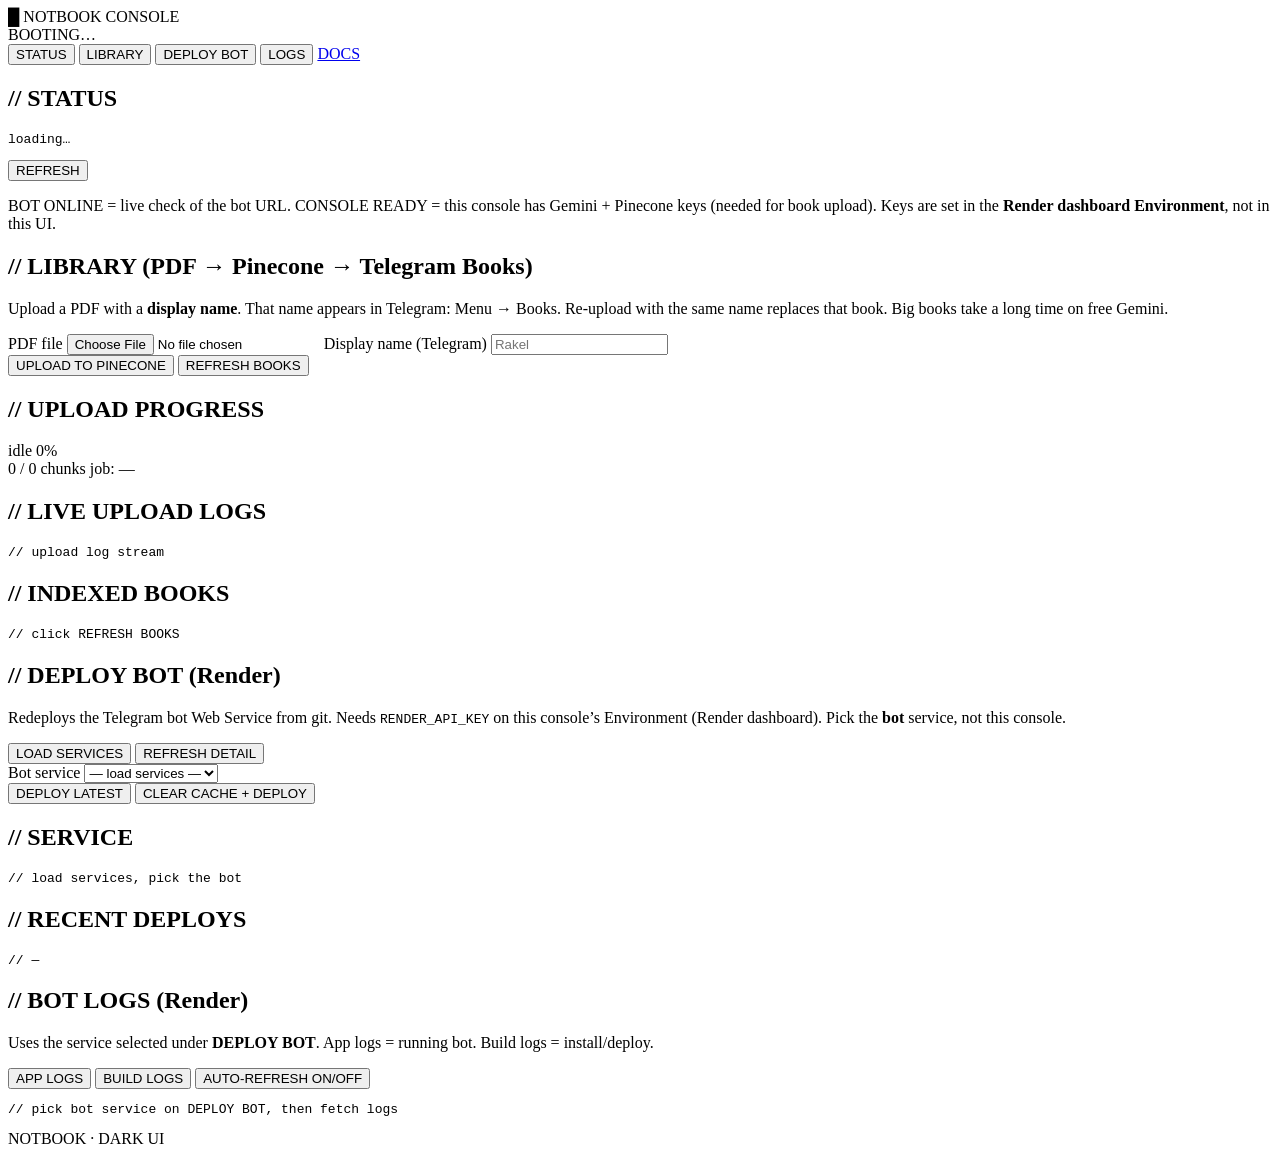
==== commit 449b10f6: "Dark white-on-black console UI with compact viewport layout Invert theme to black background and whi" ====
--- a/deploy_console/templates/index.html
+++ b/deploy_console/templates/index.html
@@ -124,7 +124,7 @@
     </main>
 
     <footer class="foot">
-      <span>NOTBOOK · STATUS · LIBRARY · DEPLOY · LOGS</span>
+      <span>NOTBOOK · DARK UI</span>
       <span id="clock"></span>
     </footer>
   </div>
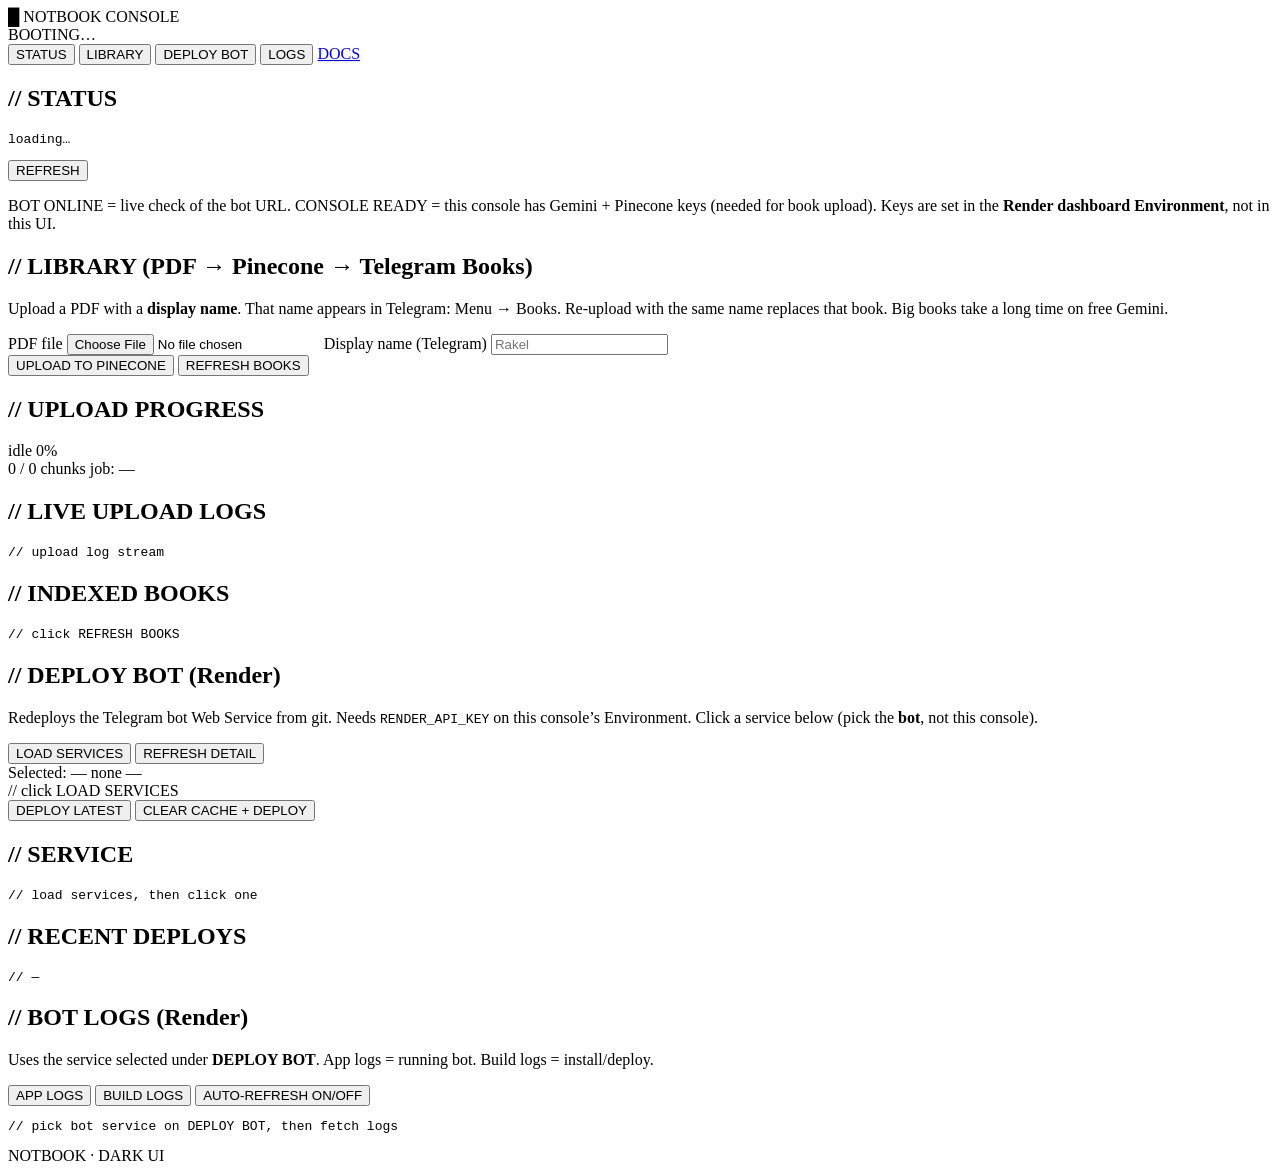
==== commit 5c608035: "Fix Deploy Bot service picker with clickable list Replace dark-theme native select (hard to use) wit" ====
--- a/deploy_console/templates/index.html
+++ b/deploy_console/templates/index.html
@@ -83,25 +83,29 @@
         <h2>// DEPLOY BOT (Render)</h2>
         <p class="hint">
           Redeploys the Telegram bot Web Service from git.
-          Needs <code>RENDER_API_KEY</code> on this console’s Environment (Render dashboard).
-          Pick the <b>bot</b> service, not this console.
+          Needs <code>RENDER_API_KEY</code> on this console’s Environment.
+          Click a service below (pick the <b>bot</b>, not this console).
         </p>
         <div class="row">
-          <button class="btn" id="btn-bot-list">LOAD SERVICES</button>
-          <button class="btn ghost" id="btn-bot-refresh">REFRESH DETAIL</button>
+          <button class="btn" id="btn-bot-list" type="button">LOAD SERVICES</button>
+          <button class="btn ghost" id="btn-bot-refresh" type="button">REFRESH DETAIL</button>
         </div>
-        <label>Bot service
-          <select id="bot-service-select">
-            <option value="">— load services —</option>
-          </select>
-        </label>
+        <div class="svc-bar">
+          <span class="svc-label">Selected:</span>
+          <span id="bot-service-label" class="svc-picked">— none —</span>
+        </div>
+        <div id="bot-service-list" class="svc-list" role="listbox" aria-label="Render services">
+          <div class="svc-empty">// click LOAD SERVICES</div>
+        </div>
+        <!-- hidden value used by deploy/logs -->
+        <input type="hidden" id="bot-service-select" value="" />
         <div class="row">
-          <button class="btn" id="btn-bot-deploy">DEPLOY LATEST</button>
-          <button class="btn danger" id="btn-bot-deploy-clear">CLEAR CACHE + DEPLOY</button>
+          <button class="btn" id="btn-bot-deploy" type="button">DEPLOY LATEST</button>
+          <button class="btn danger" id="btn-bot-deploy-clear" type="button">CLEAR CACHE + DEPLOY</button>
         </div>
         <pre id="deploy-msg" class="msg"></pre>
         <h2>// SERVICE</h2>
-        <pre id="deploy-detail" class="term-block">// load services, pick the bot</pre>
+        <pre id="deploy-detail" class="term-block">// load services, then click one</pre>
         <h2>// RECENT DEPLOYS</h2>
         <pre id="deploy-deploys" class="term-block log">// —</pre>
       </section>
